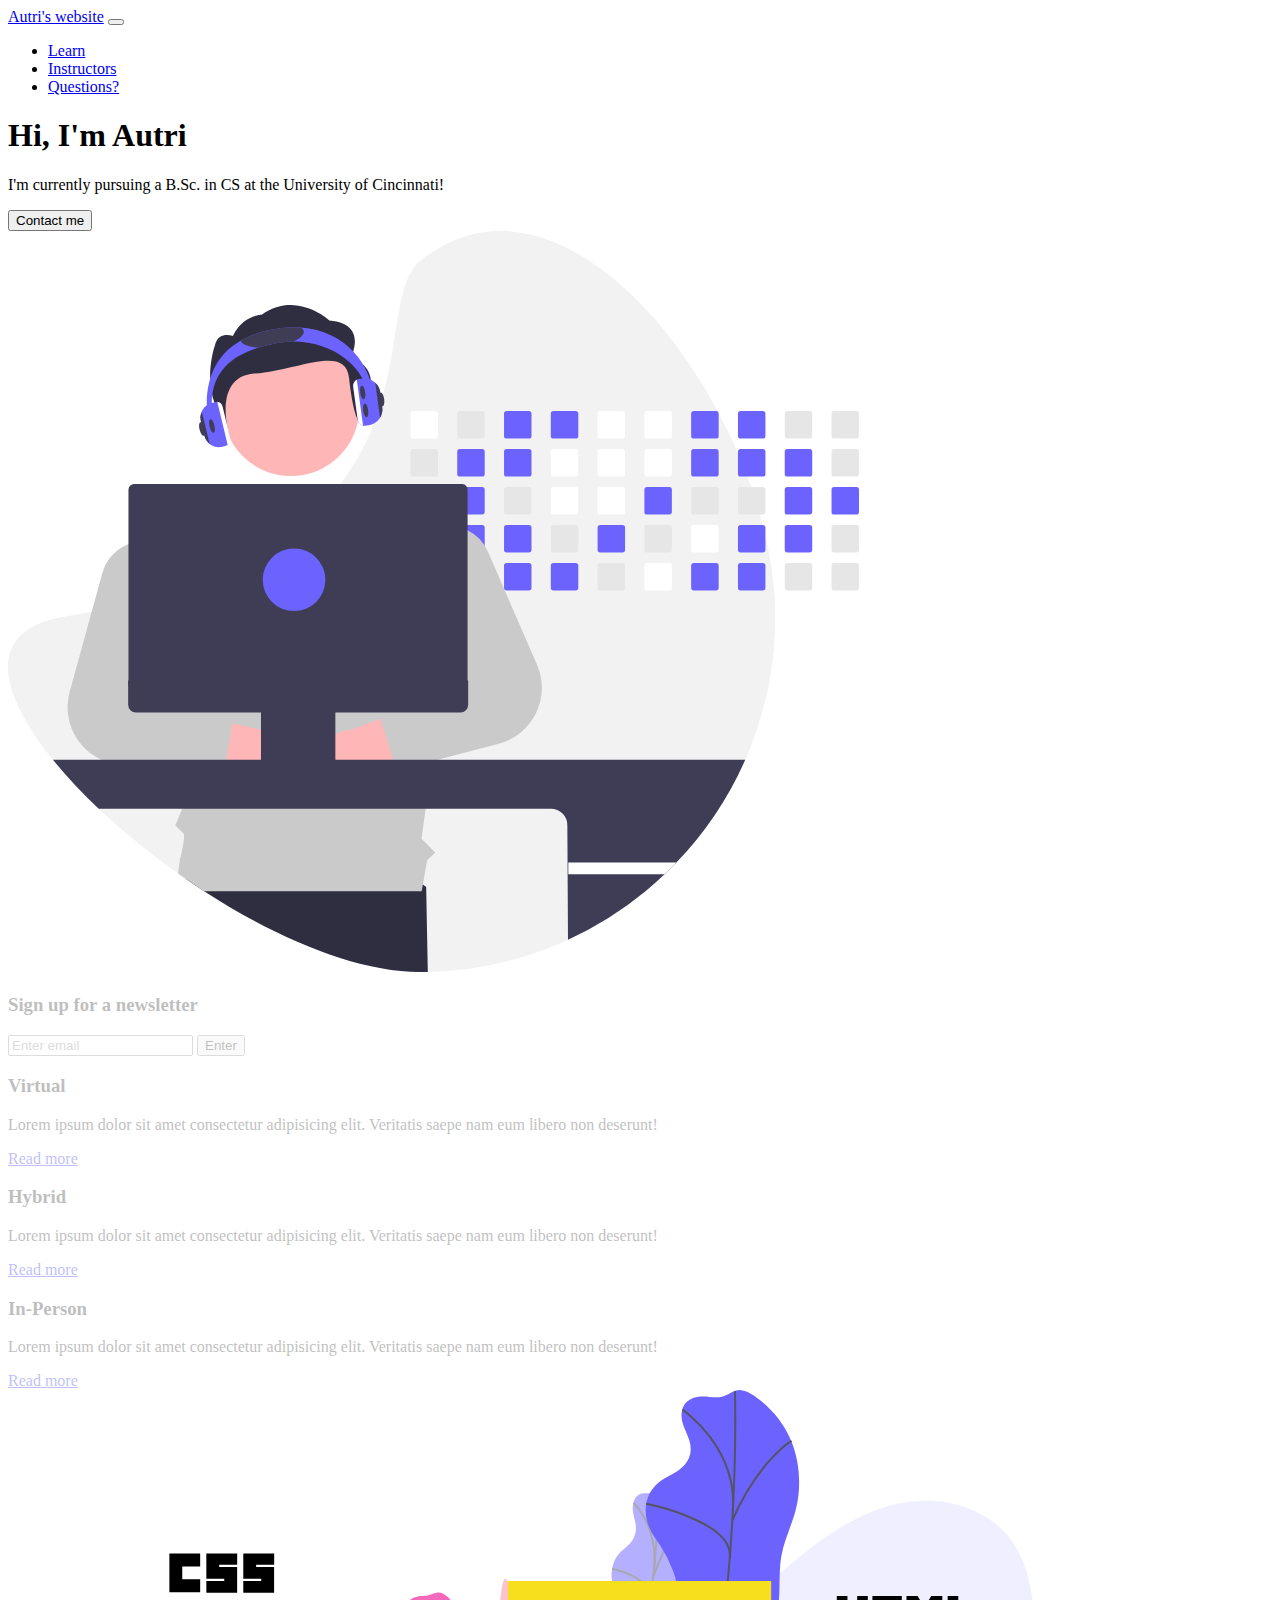
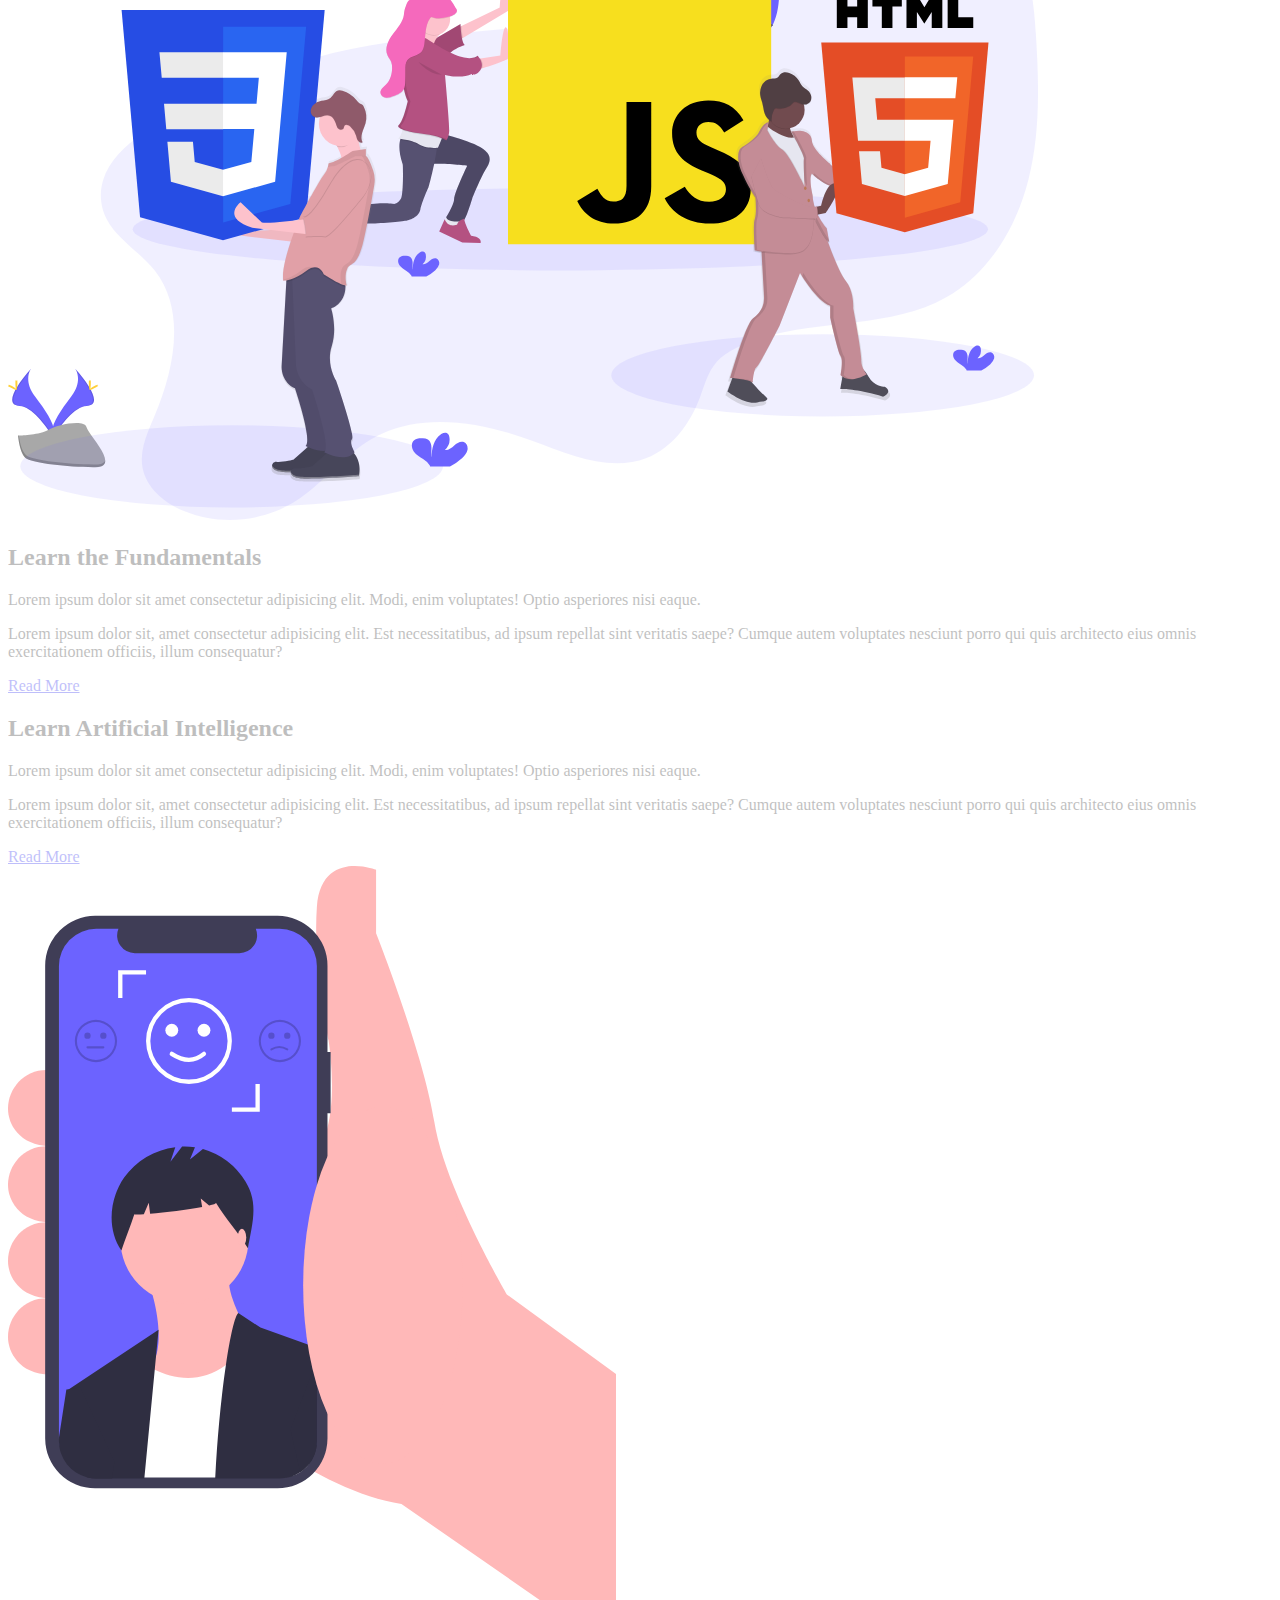
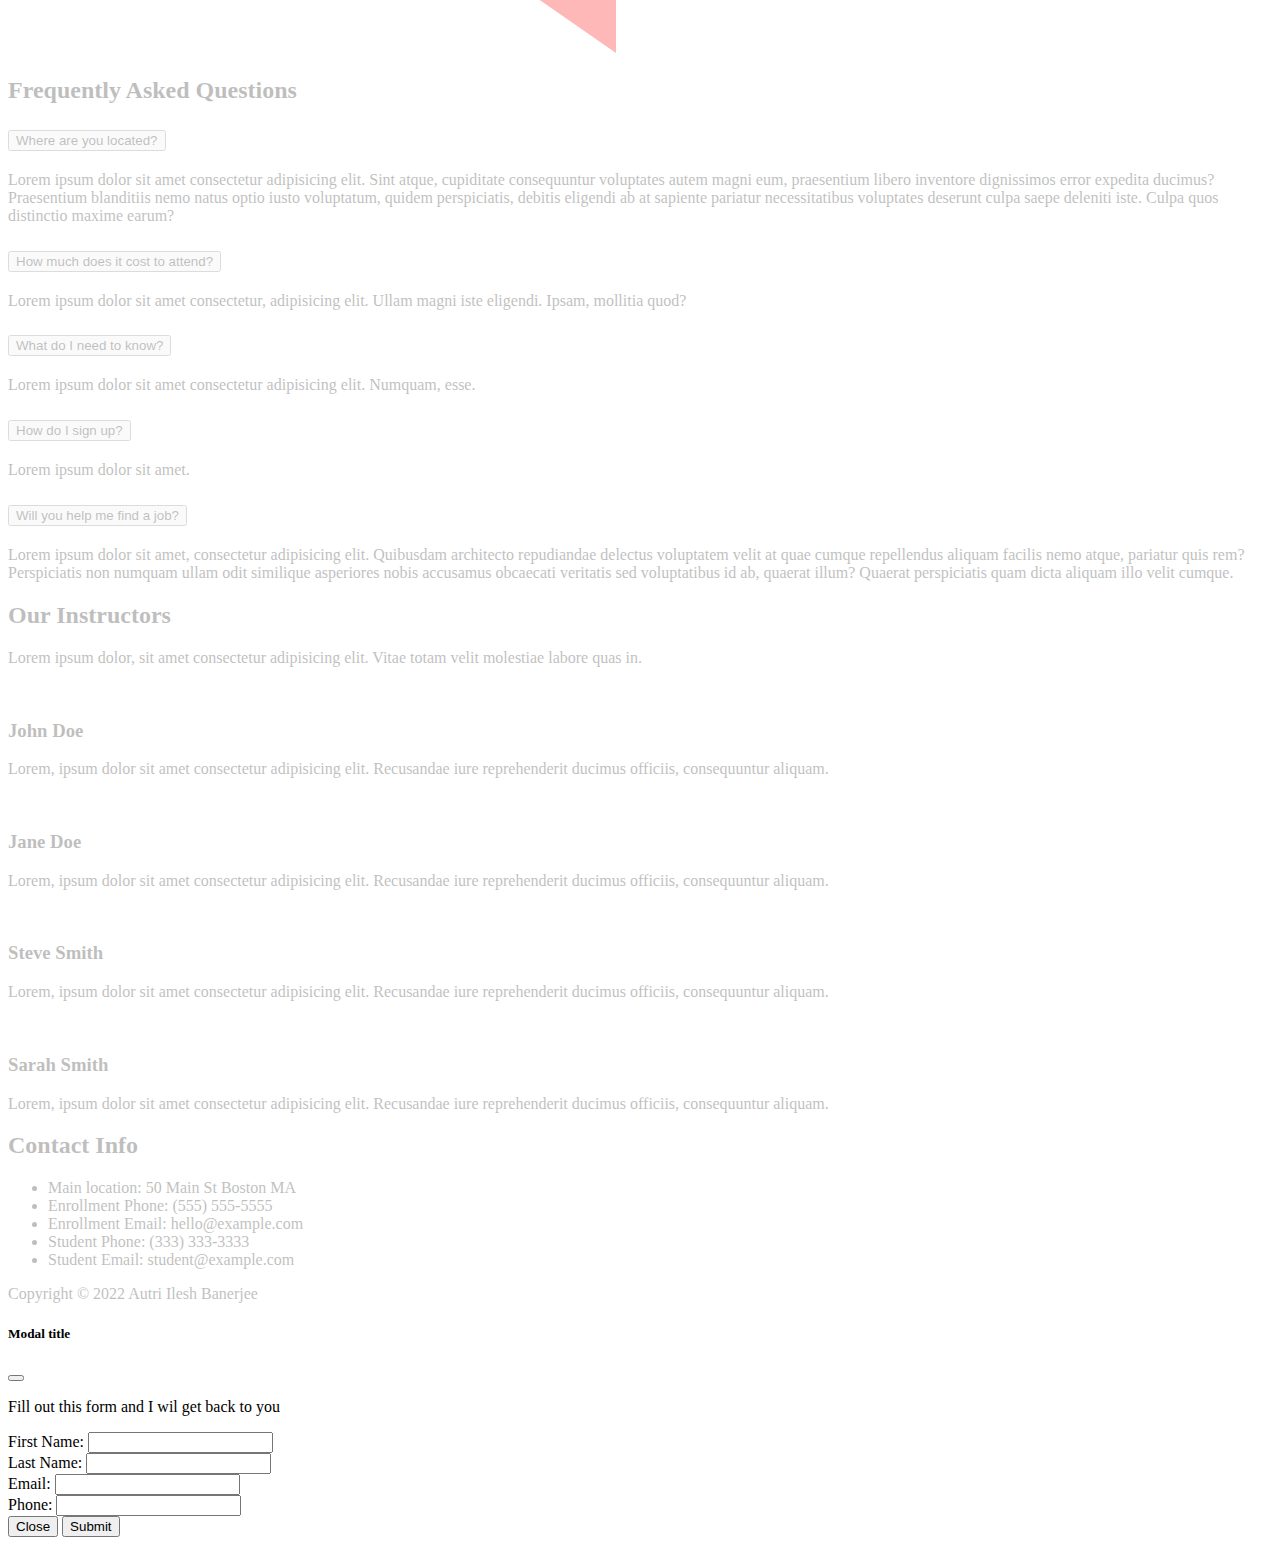
==== index.html @ 599a3a80 "created js with scroll" ====
<!-- 
<!doctype HTML>
<html>
	<head>
		<title>codedamn HTML Playground</title>
		<meta charset="UTF-8">
		<meta name="viewport" content="width=device-width, initial-scale=1.0">
		<link rel="stylesheet" href="/style.css" />
	</head>
	<body>
		<h1>Welcome to codedamn</h1>
		<p>Hey there! This is a HTML/CSS/JS playground!</p>
		<ul>
			<li>You can edit these files....!</li>
			<li>You can play with CSS/JS files</li>
			<li>You can create files and folders here</li>
			<li>Feel free to use it as your local development environment</li>
			<li>hello world</li>
		</ul>

		<div id="time">Time right now: <span></span></div>
		<script src="https://bit.ly/codedamn-web-console"></script>
		<script src="/script.js"></script>
	</body>
</html> 
-->

	
		



<!DOCTYPE html>
<html lang="en">
<head>
    <meta charset="UTF-8">
    <meta http-equiv="X-UA-Compatible" content="IE=edge">
    <meta name="viewport" content="width=device-width, initial-scale=1.0">
    <link href="https://cdn.jsdelivr.net/npm/bootstrap@5.0.2/dist/css/bootstrap.min.css" rel="stylesheet" integrity="sha384-EVSTQN3/azprG1Anm3QDgpJLIm9Nao0Yz1ztcQTwFspd3yD65VohhpuuCOmLASjC" crossorigin="anonymous">
    <link rel="stylesheet" href="https://cdn.jsdelivr.net/npm/bootstrap-icons@1.8.3/font/bootstrap-icons.css" integrity="sha384-eoTu3+HydHRBIjnCVwsFyCpUDZHZSFKEJD0mc3ZqSBSb6YhZzRHeiomAUWCstIWo" crossorigin="anonymous">
    <link rel="stylesheet" href="styles.css">
    <title>Autri's Website</title>
	<!-- JQUERY -->
	<script src="https://ajax.googleapis.com/ajax/libs/jquery/1.7.1/jquery.min.js"></script>
</head>
<body>

<!-- Navbar -->
    <nav class="navbar navbar-expand-lg bg-dark navbar-dark py-3 fixed-top">
        <div class="container faded">
            <a href="#" class="navbar-brand">Autri's website</a>

            <button 
                class="navbar-toggler" 
                type="button" 
                data-bs-toggle="collapse" 
                data-bs-target = "#navmenu">
                <span class="navbar-toggler-icon"></span>
            </button>

            <div class="collapse navbar-collapse" id ="navmenu">
                <ul class="navbar-nav ms-auto">
                    <li class="nav-item">
                        <a href="#learn" class="nav-link">Learn</a>
                    </li>
                    <li class="nav-item">
                        <a href="#instructors" class="nav-link">Instructors</a>
                    </li>
                    <li class="nav-item">
                        <a href="#questions" class="nav-link">Questions?</a>
                    </li>
                </ul>
            </div>
        </div>
    </nav>

<!-- Introduction -->
    <section class="bg-dark text-light p-5 p-lg-0 pt-lg-5 text-center text-sm-start">
        <div class="container">
            <div class="d-sm-flex align-items-center justify-content-between">
                <div class="faded">
                    
                    <h1>Hi, I'm <span class="text-warning">Autri</span></h1>
                    <p class = "lead my-4">
                        I'm currently pursuing a B.Sc. in CS at the University of Cincinnati!
                    </p>
                    <button class="btn btn-primary btn-lg" data-bs-toggle="modal" data-bs-target="#enroll">Contact me</button>
                </div>
                <img class="img-fluid w-50 d-none d-sm-block" src="images/developer.svg" alt="">
            </div>
        </div>
    </section>

<!-- Newsletter -->
    <section class="bg-primary text-light p-5">
        <div class="container faded">
            <div class="d-md-flex justify-content-between align-items-center">
                <h3 class="mb-3 mb-md-0">Sign up for a newsletter</h3>

                <div class="input-group news-input">
                    <input 
                        type="text" 
                        class="form-control" 
                        placeholder="Enter email">
                    <button 
                        class="btn btn-dark btn-lg" 
                        type="button">
                        Enter
                    </button>
                </div>

            </div>
        </div>
    </section>

<!-- Cards -->
    <section class="p-5">
        <div class="container faded">
            <div class="row text-center g-4">
                <div class="col-md">
                    <div class="card bg-dark text-light">
                        <div class="card-body text-center">
                            <div class="h1" mb-3>
                                <i class="bi bi-laptop"></i>
                            </div>
                            <h3 class="card-title mb-3">
                                Virtual
                            </h3>
                            <p class="card-text">
                                Lorem ipsum dolor sit amet consectetur adipisicing elit. Veritatis saepe nam eum libero non deserunt!
                            </p>
                            <a href="#" class="btn btn-primary">Read more</a>
                        </div>
                    </div>
                </div>
                <div class="col-md">
                    <div class="card bg-secondary text-light">
                        <div class="card-body text-center">
                            <div class="h1" mb-3>
                                <i class="bi bi-person-square"></i>
                            </div>
                            <h3 class="card-title mb-3">
                                Hybrid
                            </h3>
                            <p class="card-text">
                                Lorem ipsum dolor sit amet consectetur adipisicing elit. Veritatis saepe nam eum libero non deserunt!
                            </p>
                            <a href="#" class="btn btn-dark">Read more</a>
                        </div>
                    </div>
                </div>
                <div class="col-md">
                    <div class="card bg-dark text-light">
                        <div class="card-body text-center">
                            <div class="h1" mb-3>
                                <i class="bi bi-people"></i>
                            </div>
                            <h3 class="card-title mb-3">
                                In-Person
                            </h3>
                            <p class="card-text">
                                Lorem ipsum dolor sit amet consectetur adipisicing elit. Veritatis saepe nam eum libero non deserunt!
                            </p>
                            <a href="#" class="btn btn-primary">Read more</a>
                        </div>
                    </div>
                </div>
            </div>
        </div>
    </section>

<!-- Learn fundamentals -->
    <section class="p-5" id="learn">
        <div class="container">
            <div class="row align-items-center justify-contents-between">
                <div class="col-md">
                    <img src="images/fundamentals.svg" class ="img-fluid" alt="">
                </div>
                <div class="col-md p-5 faded">
                    <h2>Learn the Fundamentals</h2>
                    <p class="lead">
                        Lorem ipsum dolor sit amet consectetur adipisicing elit. Modi, enim voluptates! Optio asperiores nisi eaque.
                    </p>
                    <p>
                        Lorem ipsum dolor sit, amet consectetur adipisicing elit. Est necessitatibus, ad ipsum repellat sint veritatis saepe? Cumque autem voluptates nesciunt porro qui quis architecto eius omnis exercitationem officiis, illum consequatur?
                    </p>
                    <a href="#" class="btn btn-light mt-3">
                        <i class="bi bi-chevron-right"></i> Read More
                    </a>
                </div>
            </div>
        </div>
    </section>

<!-- Learn AI -->
    <section class="p-5 bg-dark text-light">
        <div class="container">
            <div class="row align-items-center justify-contents-between">
                <div class="col-md p-5 faded">
                    <h2>Learn Artificial Intelligence</h2>
                    <p class="lead">
                        Lorem ipsum dolor sit amet consectetur adipisicing elit. Modi, enim voluptates! Optio asperiores nisi eaque.
                    </p>
                    <p>
                        Lorem ipsum dolor sit, amet consectetur adipisicing elit. Est necessitatibus, ad ipsum repellat sint veritatis saepe? Cumque autem voluptates nesciunt porro qui quis architecto eius omnis exercitationem officiis, illum consequatur?
                    </p>
                    <a href="#" class="btn btn-light mt-3">
                        <i class="bi bi-chevron-right"></i> Read More
                    </a>
                </div>

                <div class="col-md">
                    <img src="images/Artificial_Intelligence.svg" class ="img-fluid" alt="">
                </div>

            </div>
        </div>
    </section>

<!-- Question Accordion -->
    <section id = "questions" class="p-5">
        <div class="container faded">
            <h2 class="text-center mb-4">Frequently Asked Questions</h2>
            <div class="accordion accordion-flush" id="questions">

                <!-- Item 1 -->
                <div class="accordion-item">
                <h2 class="accordion-header">
                    <button class="accordion-button collapsed" type="button" data-bs-toggle="collapse" data-bs-target="#flush-collapseOne" aria-expanded="false" aria-controls="flush-collapseOne">
                    Where are you located?
                    </button>
                </h2>
                <div id="flush-collapseOne" class="accordion-collapse collapse" aria-labelledby="flush-headingOne" data-bs-parent="#questions">
                    <div class="accordion-body">Lorem ipsum dolor sit amet consectetur adipisicing elit. Sint atque, cupiditate consequuntur voluptates autem magni eum, praesentium libero inventore dignissimos error expedita ducimus? Praesentium blanditiis nemo natus optio iusto voluptatum, quidem perspiciatis, debitis eligendi ab at sapiente pariatur necessitatibus voluptates deserunt culpa saepe deleniti iste. Culpa quos distinctio maxime earum?</div>
                </div>
                </div>
                <!-- Item 2 -->
                <div class="accordion-item">
                <h2 class="accordion-header">
                    <button class="accordion-button collapsed" type="button" data-bs-toggle="collapse" data-bs-target="#flush-collapseTwo" aria-expanded="false" aria-controls="flush-collapseTwo">
                    How much does it cost to attend?
                    </button>
                </h2>
                <div id="flush-collapseTwo" class="accordion-collapse collapse" aria-labelledby="flush-headingTwo" data-bs-parent="#questions">
                    <div class="accordion-body">Lorem ipsum dolor sit amet consectetur, adipisicing elit. Ullam magni iste eligendi. Ipsam, mollitia quod?</div>
                </div>
                </div>
                <!-- Item 3 -->
                <div class="accordion-item">
                <h2 class="accordion-header">
                    <button class="accordion-button collapsed" type="button" data-bs-toggle="collapse" data-bs-target="#flush-collapseThree" aria-expanded="false" aria-controls="flush-collapseThree">
                    What do I need to know?
                    </button>
                </h2>
                <div id="flush-collapseThree" class="accordion-collapse collapse" aria-labelledby="flush-headingThree" data-bs-parent="#questions">
                    <div class="accordion-body">Lorem ipsum dolor sit amet consectetur adipisicing elit. Numquam, esse.</div>
                </div>
                </div>
            
            <!-- Item 4 -->
            <div class="accordion-item">
                <h2 class="accordion-header">
                <button class="accordion-button collapsed" type="button" data-bs-toggle="collapse" data-bs-target="#flush-collapseFour" aria-expanded="false" aria-controls="flush-collapseFour">
                    How do I sign up?
                </button>
                </h2>
                <div id="flush-collapseFour" class="accordion-collapse collapse" aria-labelledby="flush-headingFour" data-bs-parent="#questions">
                <div class="accordion-body">Lorem ipsum dolor sit amet.</div>
                </div>
            </div>
            
            <!-- Item 5 -->
            <div class="accordion-item">
                <h2 class="accordion-header">
                <button class="accordion-button collapsed" type="button" data-bs-toggle="collapse" data-bs-target="#flush-collapseFive" aria-expanded="false" aria-controls="flush-collapseFive">
                    Will you help me find a job?
                </button>
                </h2>
                <div id="flush-collapseFive" class="accordion-collapse collapse" aria-labelledby="flush-headingFive" data-bs-parent="#questions">
                <div class="accordion-body">Lorem ipsum dolor sit amet, consectetur adipisicing elit. Quibusdam architecto repudiandae delectus voluptatem velit at quae cumque repellendus aliquam facilis nemo atque, pariatur quis rem? Perspiciatis non numquam ullam odit similique asperiores nobis accusamus obcaecati veritatis sed voluptatibus id ab, quaerat illum? Quaerat perspiciatis quam dicta aliquam illo velit cumque.</div>
                </div>
            </div>
            </div>

        </div>
    </section>

<!-- Instructors -->
    <section id="instructors" class="p-5 bg-primary">
        <div class="container faded">
            <h2 class="text-center text-white">Our Instructors</h2>
            <p class="lead text-center text-white mb-5">
                Lorem ipsum dolor, sit amet consectetur adipisicing elit. Vitae totam velit molestiae labore quas in.
            </p>

            <div class="row g-4">

                <div class="col-md-6 col-lg-3">
                    <div class="card bg-light">
                        <div class="card-body text-center">
                            <img src="https://randomuser.me/api/portraits/men/11.jpg"  class="rounded-circle mb-3" alt="">
                            <h3 class="card-title mb-3">John Doe</h3>
                            <p class="card-text">Lorem, ipsum dolor sit amet consectetur adipisicing elit. Recusandae iure reprehenderit ducimus officiis, consequuntur aliquam.</p>
                            <a href="#"><i class="bi bi-twitter text-dark mx-1"></i></a>
                            <a href="#"><i class="bi bi-facebook text-dark mx-1"></i></a>
                            <a href="#"><i class="bi bi-linkedin text-dark mx-1"></i></a>
                            <a href="#"><i class="bi bi-instagram text-dark mx-1"></i></a>
                        </div>
                    </div>
                </div>

                <div class="col-md-6 col-lg-3">
                    <div class="card bg-light">
                        <div class="card-body text-center">
                            <img src="https://randomuser.me/api/portraits/women/11.jpg"  class="rounded-circle mb-3" alt="">
                            <h3 class="card-title mb-3">Jane Doe</h3>
                            <p class="card-text">Lorem, ipsum dolor sit amet consectetur adipisicing elit. Recusandae iure reprehenderit ducimus officiis, consequuntur aliquam.</p>
                            <a href="#"><i class="bi bi-twitter text-dark mx-1"></i></a>
                            <a href="#"><i class="bi bi-facebook text-dark mx-1"></i></a>
                            <a href="#"><i class="bi bi-linkedin text-dark mx-1"></i></a>
                            <a href="#"><i class="bi bi-instagram text-dark mx-1"></i></a>
                        </div>
                    </div>
                </div>

                <div class="col-md-6 col-lg-3">
                    <div class="card bg-light">
                        <div class="card-body text-center">
                            <img src="https://randomuser.me/api/portraits/men/12.jpg"  class="rounded-circle mb-3" alt="">
                            <h3 class="card-title mb-3">Steve Smith</h3>
                            <p class="card-text">Lorem, ipsum dolor sit amet consectetur adipisicing elit. Recusandae iure reprehenderit ducimus officiis, consequuntur aliquam.</p>
                            <a href="#"><i class="bi bi-twitter text-dark mx-1"></i></a>
                            <a href="#"><i class="bi bi-facebook text-dark mx-1"></i></a>
                            <a href="#"><i class="bi bi-linkedin text-dark mx-1"></i></a>
                            <a href="#"><i class="bi bi-instagram text-dark mx-1"></i></a>
                        </div>
                    </div>
                </div>

                <div class="col-md-6 col-lg-3">
                    <div class="card bg-light">
                        <div class="card-body text-center">
                            <img src="https://randomuser.me/api/portraits/women/12.jpg"  class="rounded-circle mb-3" alt="">
                            <h3 class="card-title mb-3">Sarah Smith</h3>
                            <p class="card-text">Lorem, ipsum dolor sit amet consectetur adipisicing elit. Recusandae iure reprehenderit ducimus officiis, consequuntur aliquam.</p>
                            <a href="#"><i class="bi bi-twitter text-dark mx-1"></i></a>
                            <a href="#"><i class="bi bi-facebook text-dark mx-1"></i></a>
                            <a href="#"><i class="bi bi-linkedin text-dark mx-1"></i></a>
                            <a href="#"><i class="bi bi-instagram text-dark mx-1"></i></a>
                        </div>
                    </div>
                </div>
            </div>
        </div>
    </section>

<!-- Contact & Map -->
    <section class="p-5">
        <div class="container faded">
            <div class="row g-4">

                <div class="col-md">
                    <h2 class="text-center mb-4">Contact Info</h2>
                    <ul class="list-group list-group-flush lead">
                        <li class="list-group-item">
                            <span class="fw-bold">Main location:</span>
                            50 Main St Boston MA
                        </li>

                        <li class="list-group-item">
                            <span class="fw-bold">Enrollment Phone:</span>
                            (555) 555-5555
                        </li>

                        <li class="list-group-item">
                            <span class="fw-bold">Enrollment Email:</span>
                            hello@example.com
                        </li>

                        <li class="list-group-item">
                            <span class="fw-bold">Student Phone:</span>
                            (333) 333-3333
                        </li>

                        <li class="list-group-item">
                            <span class="fw-bold">Student Email:</span>
                            student@example.com
                        </li>
                    </ul>
                </div>

                <div class="col-md">
                    
                </div>

            </div>
        </div>
    </section>

    <!-- Footer -->
    <footer class="p-5 bg-dark text-white text-center position-relative">
        <div class="container faded">
            <p class="lead">Copyright &copy; 2022 Autri Ilesh Banerjee</p>
            <a href="#" class="position-absolute bottom-0 end-0 p-5">
                <i class="bi bi-arrow-up-circle h1"></i>
            </a>
        </div>
    </footer>

    <!-- Modal -->
    <div class="modal fade" id="enroll" tabindex="-1" aria-labelledby="enrollLabel" aria-hidden="true">
        <div class="modal-dialog">
        <div class="modal-content">
            <div class="modal-header">
            <h5 class="modal-title" id="enrollLabel">Modal title</h5>
            <button type="button" class="btn-close" data-bs-dismiss="modal" aria-label="Close"></button>
            </div>
            <div class="modal-body">
                <p class="lead">Fill out this form and I wil get back to you</p>
                <form>

                    <div class="mb-3">
                        <label for="first-name" class="col-form-label">
                            First Name:
                        </label>
                        <input type="text" class="form-control" id="first-name">
                    </div>

                    <div class="mb-3">
                        <label for="last-name" class="col-form-label">
                            Last Name:
                        </label>
                        <input type="text" class="form-control" id="last-name">
                    </div>

                    <div class="mb-3">
                        <label for="email" class="col-form-label">
                            Email:
                        </label>
                        <input type="email" class="form-control" id="email">
                    </div>

                    <div class="mb-3">
                        <label for="phone" class="col-form-label">
                            Phone:
                        </label>
                        <input type="tel" class="form-control" id="phone">
                    </div>

                </form>
            </div>
            <div class="modal-footer">
            <button type="button" class="btn btn-secondary" data-bs-dismiss="modal">Close</button>
            <button type="button" class="btn btn-primary">Submit</button>
            </div>
        </div>
        </div>
    </div>

    <script src="https://cdn.jsdelivr.net/npm/bootstrap@5.0.2/dist/js/bootstrap.bundle.min.js" integrity="sha384-MrcW6ZMFYlzcLA8Nl+NtUVF0sA7MsXsP1UyJoMp4YLEuNSfAP+JcXn/tWtIaxVXM" crossorigin="anonymous"></script>
	<script src="/script.js"></script>
</body>
</html>
---- style.css ----
body::before{
  display: block;
  content: '';
  height: 60px;
}

@media(min-width: 768px){
  .news-input{
      width: 50%;
  }
}

.faded {
  opacity: 1;
}


/* body {
	padding: 10px;
	margin: 0;
	font-family: -apple-system, BlinkMacSystemFont, Segoe UI, Roboto, Oxygen, Ubuntu, Cantarell,
		Fira Sans, Droid Sans, Helvetica Neue, sans-serif;
	line-height: 1.6;
	font-size: 18px;
} */



/* body,
html,
h1 {
  margin: 0;
  padding: 0;
}
h1 {
  color: white;
  font-size: 4rem;
  text-align: center;
}
section {
  height: 100vh;
}

.tag {
  opacity: 0;
  transform: translate(0, 10vh);
  transition: all 1s;
}

.tag.visible {
  opacity: 1;
  transform: translate(0, 0);
}

.yellow {
  background-color: lightyellow;
}
.red {
  background-color: lightcoral;
}
.blue {
  background-color: lightblue;
}
.green {
  background-color: lightgreen;
} */
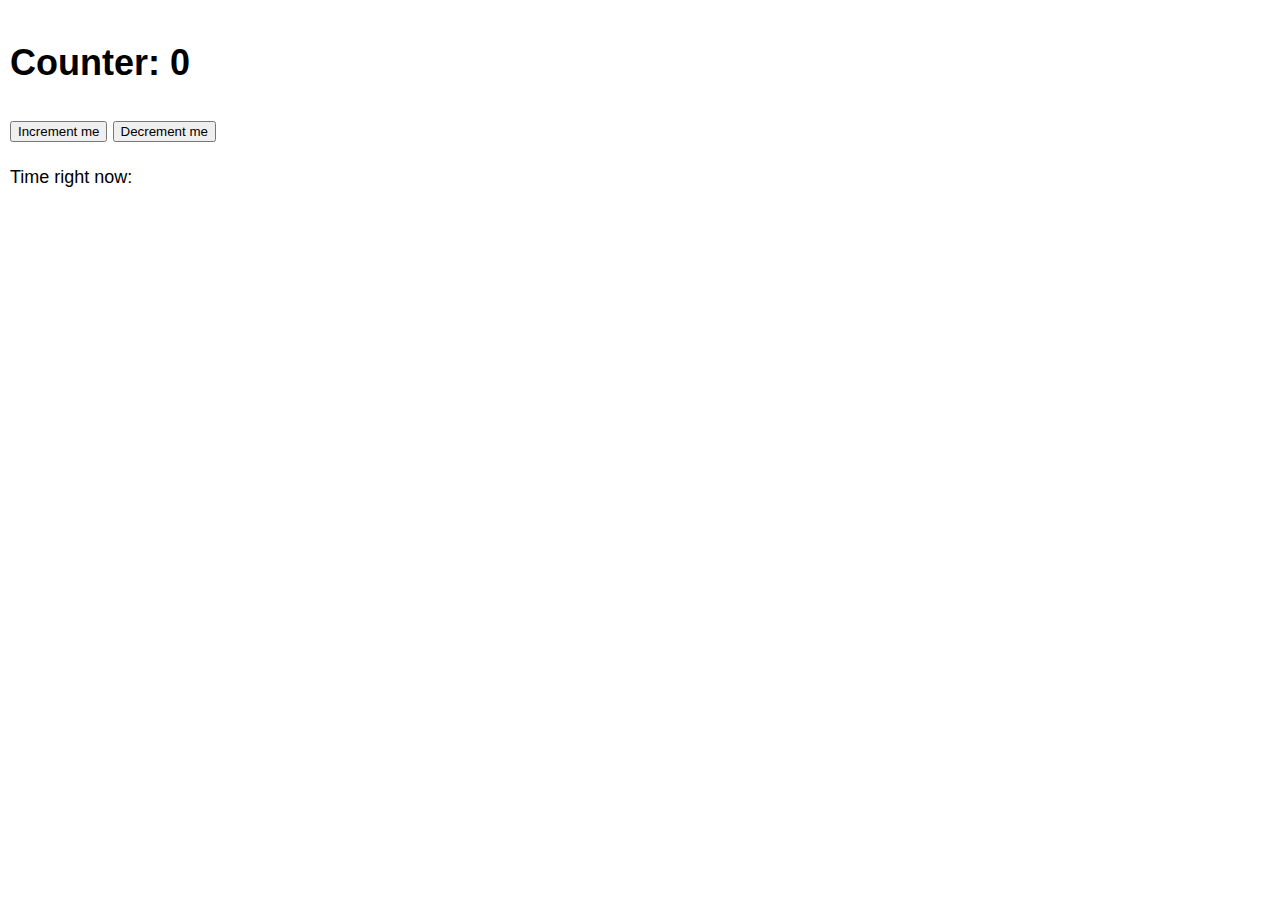
==== commit cf029e4b: "arroy funcs" ====
--- a/index.html
+++ b/index.html
@@ -1,4 +1,4 @@
-<!-- 
+
 <!doctype HTML>
 <html>
 	<head>
@@ -8,14 +8,13 @@
 		<link rel="stylesheet" href="/style.css" />
 	</head>
 	<body>
-		<h1>Welcome to codedamn</h1>
-		<p>Hey there! This is a HTML/CSS/JS playground!</p>
-		<ul>
-			<li>You can edit these files....!</li>
-			<li>You can play with CSS/JS files</li>
-			<li>You can create files and folders here</li>
-			<li>Feel free to use it as your local development environment</li>
-			<li>hello world</li>
+		<h1>Counter: <span id="counter">0</span></h1>
+
+		<button id = "increment">Increment me</button>
+		<button id = "decrement">Decrement me</button>
+
+		<ul id="list-items">
+			
 		</ul>
 
 		<div id="time">Time right now: <span></span></div>
@@ -23,443 +22,20 @@
 		<script src="/script.js"></script>
 	</body>
 </html> 
--->
+
 
 	
 		
 
 
 
-<!DOCTYPE html>
-<html lang="en">
-<head>
-    <meta charset="UTF-8">
-    <meta http-equiv="X-UA-Compatible" content="IE=edge">
-    <meta name="viewport" content="width=device-width, initial-scale=1.0">
-    <link href="https://cdn.jsdelivr.net/npm/bootstrap@5.0.2/dist/css/bootstrap.min.css" rel="stylesheet" integrity="sha384-EVSTQN3/azprG1Anm3QDgpJLIm9Nao0Yz1ztcQTwFspd3yD65VohhpuuCOmLASjC" crossorigin="anonymous">
-    <link rel="stylesheet" href="https://cdn.jsdelivr.net/npm/bootstrap-icons@1.8.3/font/bootstrap-icons.css" integrity="sha384-eoTu3+HydHRBIjnCVwsFyCpUDZHZSFKEJD0mc3ZqSBSb6YhZzRHeiomAUWCstIWo" crossorigin="anonymous">
-    <link rel="stylesheet" href="styles.css">
-    <title>Autri's Website</title>
-	<!-- JQUERY -->
-	<script src="https://ajax.googleapis.com/ajax/libs/jquery/1.7.1/jquery.min.js"></script>
-</head>
-<body>
+<!-- JQUERY 
+<script src="https://ajax.googleapis.com/ajax/libs/jquery/1.7.1/jquery.min.js"></script>
 
-<!-- Navbar -->
-    <nav class="navbar navbar-expand-lg bg-dark navbar-dark py-3 fixed-top">
-        <div class="container faded">
-            <a href="#" class="navbar-brand">Autri's website</a>
+	JS
+<script src="/script.js"></script>
 
-            <button 
-                class="navbar-toggler" 
-                type="button" 
-                data-bs-toggle="collapse" 
-                data-bs-target = "#navmenu">
-                <span class="navbar-toggler-icon"></span>
-            </button>
-
-            <div class="collapse navbar-collapse" id ="navmenu">
-                <ul class="navbar-nav ms-auto">
-                    <li class="nav-item">
-                        <a href="#learn" class="nav-link">Learn</a>
-                    </li>
-                    <li class="nav-item">
-                        <a href="#instructors" class="nav-link">Instructors</a>
-                    </li>
-                    <li class="nav-item">
-                        <a href="#questions" class="nav-link">Questions?</a>
-                    </li>
-                </ul>
-            </div>
-        </div>
-    </nav>
-
-<!-- Introduction -->
-    <section class="bg-dark text-light p-5 p-lg-0 pt-lg-5 text-center text-sm-start">
-        <div class="container">
-            <div class="d-sm-flex align-items-center justify-content-between">
-                <div class="faded">
-                    
-                    <h1>Hi, I'm <span class="text-warning">Autri</span></h1>
-                    <p class = "lead my-4">
-                        I'm currently pursuing a B.Sc. in CS at the University of Cincinnati!
-                    </p>
-                    <button class="btn btn-primary btn-lg" data-bs-toggle="modal" data-bs-target="#enroll">Contact me</button>
-                </div>
-                <img class="img-fluid w-50 d-none d-sm-block" src="images/developer.svg" alt="">
-            </div>
-        </div>
-    </section>
-
-<!-- Newsletter -->
-    <section class="bg-primary text-light p-5">
-        <div class="container faded">
-            <div class="d-md-flex justify-content-between align-items-center">
-                <h3 class="mb-3 mb-md-0">Sign up for a newsletter</h3>
-
-                <div class="input-group news-input">
-                    <input 
-                        type="text" 
-                        class="form-control" 
-                        placeholder="Enter email">
-                    <button 
-                        class="btn btn-dark btn-lg" 
-                        type="button">
-                        Enter
-                    </button>
-                </div>
-
-            </div>
-        </div>
-    </section>
-
-<!-- Cards -->
-    <section class="p-5">
-        <div class="container faded">
-            <div class="row text-center g-4">
-                <div class="col-md">
-                    <div class="card bg-dark text-light">
-                        <div class="card-body text-center">
-                            <div class="h1" mb-3>
-                                <i class="bi bi-laptop"></i>
-                            </div>
-                            <h3 class="card-title mb-3">
-                                Virtual
-                            </h3>
-                            <p class="card-text">
-                                Lorem ipsum dolor sit amet consectetur adipisicing elit. Veritatis saepe nam eum libero non deserunt!
-                            </p>
-                            <a href="#" class="btn btn-primary">Read more</a>
-                        </div>
-                    </div>
-                </div>
-                <div class="col-md">
-                    <div class="card bg-secondary text-light">
-                        <div class="card-body text-center">
-                            <div class="h1" mb-3>
-                                <i class="bi bi-person-square"></i>
-                            </div>
-                            <h3 class="card-title mb-3">
-                                Hybrid
-                            </h3>
-                            <p class="card-text">
-                                Lorem ipsum dolor sit amet consectetur adipisicing elit. Veritatis saepe nam eum libero non deserunt!
-                            </p>
-                            <a href="#" class="btn btn-dark">Read more</a>
-                        </div>
-                    </div>
-                </div>
-                <div class="col-md">
-                    <div class="card bg-dark text-light">
-                        <div class="card-body text-center">
-                            <div class="h1" mb-3>
-                                <i class="bi bi-people"></i>
-                            </div>
-                            <h3 class="card-title mb-3">
-                                In-Person
-                            </h3>
-                            <p class="card-text">
-                                Lorem ipsum dolor sit amet consectetur adipisicing elit. Veritatis saepe nam eum libero non deserunt!
-                            </p>
-                            <a href="#" class="btn btn-primary">Read more</a>
-                        </div>
-                    </div>
-                </div>
-            </div>
-        </div>
-    </section>
-
-<!-- Learn fundamentals -->
-    <section class="p-5" id="learn">
-        <div class="container">
-            <div class="row align-items-center justify-contents-between">
-                <div class="col-md">
-                    <img src="images/fundamentals.svg" class ="img-fluid" alt="">
-                </div>
-                <div class="col-md p-5 faded">
-                    <h2>Learn the Fundamentals</h2>
-                    <p class="lead">
-                        Lorem ipsum dolor sit amet consectetur adipisicing elit. Modi, enim voluptates! Optio asperiores nisi eaque.
-                    </p>
-                    <p>
-                        Lorem ipsum dolor sit, amet consectetur adipisicing elit. Est necessitatibus, ad ipsum repellat sint veritatis saepe? Cumque autem voluptates nesciunt porro qui quis architecto eius omnis exercitationem officiis, illum consequatur?
-                    </p>
-                    <a href="#" class="btn btn-light mt-3">
-                        <i class="bi bi-chevron-right"></i> Read More
-                    </a>
-                </div>
-            </div>
-        </div>
-    </section>
-
-<!-- Learn AI -->
-    <section class="p-5 bg-dark text-light">
-        <div class="container">
-            <div class="row align-items-center justify-contents-between">
-                <div class="col-md p-5 faded">
-                    <h2>Learn Artificial Intelligence</h2>
-                    <p class="lead">
-                        Lorem ipsum dolor sit amet consectetur adipisicing elit. Modi, enim voluptates! Optio asperiores nisi eaque.
-                    </p>
-                    <p>
-                        Lorem ipsum dolor sit, amet consectetur adipisicing elit. Est necessitatibus, ad ipsum repellat sint veritatis saepe? Cumque autem voluptates nesciunt porro qui quis architecto eius omnis exercitationem officiis, illum consequatur?
-                    </p>
-                    <a href="#" class="btn btn-light mt-3">
-                        <i class="bi bi-chevron-right"></i> Read More
-                    </a>
-                </div>
-
-                <div class="col-md">
-                    <img src="images/Artificial_Intelligence.svg" class ="img-fluid" alt="">
-                </div>
-
-            </div>
-        </div>
-    </section>
-
-<!-- Question Accordion -->
-    <section id = "questions" class="p-5">
-        <div class="container faded">
-            <h2 class="text-center mb-4">Frequently Asked Questions</h2>
-            <div class="accordion accordion-flush" id="questions">
-
-                <!-- Item 1 -->
-                <div class="accordion-item">
-                <h2 class="accordion-header">
-                    <button class="accordion-button collapsed" type="button" data-bs-toggle="collapse" data-bs-target="#flush-collapseOne" aria-expanded="false" aria-controls="flush-collapseOne">
-                    Where are you located?
-                    </button>
-                </h2>
-                <div id="flush-collapseOne" class="accordion-collapse collapse" aria-labelledby="flush-headingOne" data-bs-parent="#questions">
-                    <div class="accordion-body">Lorem ipsum dolor sit amet consectetur adipisicing elit. Sint atque, cupiditate consequuntur voluptates autem magni eum, praesentium libero inventore dignissimos error expedita ducimus? Praesentium blanditiis nemo natus optio iusto voluptatum, quidem perspiciatis, debitis eligendi ab at sapiente pariatur necessitatibus voluptates deserunt culpa saepe deleniti iste. Culpa quos distinctio maxime earum?</div>
-                </div>
-                </div>
-                <!-- Item 2 -->
-                <div class="accordion-item">
-                <h2 class="accordion-header">
-                    <button class="accordion-button collapsed" type="button" data-bs-toggle="collapse" data-bs-target="#flush-collapseTwo" aria-expanded="false" aria-controls="flush-collapseTwo">
-                    How much does it cost to attend?
-                    </button>
-                </h2>
-                <div id="flush-collapseTwo" class="accordion-collapse collapse" aria-labelledby="flush-headingTwo" data-bs-parent="#questions">
-                    <div class="accordion-body">Lorem ipsum dolor sit amet consectetur, adipisicing elit. Ullam magni iste eligendi. Ipsam, mollitia quod?</div>
-                </div>
-                </div>
-                <!-- Item 3 -->
-                <div class="accordion-item">
-                <h2 class="accordion-header">
-                    <button class="accordion-button collapsed" type="button" data-bs-toggle="collapse" data-bs-target="#flush-collapseThree" aria-expanded="false" aria-controls="flush-collapseThree">
-                    What do I need to know?
-                    </button>
-                </h2>
-                <div id="flush-collapseThree" class="accordion-collapse collapse" aria-labelledby="flush-headingThree" data-bs-parent="#questions">
-                    <div class="accordion-body">Lorem ipsum dolor sit amet consectetur adipisicing elit. Numquam, esse.</div>
-                </div>
-                </div>
-            
-            <!-- Item 4 -->
-            <div class="accordion-item">
-                <h2 class="accordion-header">
-                <button class="accordion-button collapsed" type="button" data-bs-toggle="collapse" data-bs-target="#flush-collapseFour" aria-expanded="false" aria-controls="flush-collapseFour">
-                    How do I sign up?
-                </button>
-                </h2>
-                <div id="flush-collapseFour" class="accordion-collapse collapse" aria-labelledby="flush-headingFour" data-bs-parent="#questions">
-                <div class="accordion-body">Lorem ipsum dolor sit amet.</div>
-                </div>
-            </div>
-            
-            <!-- Item 5 -->
-            <div class="accordion-item">
-                <h2 class="accordion-header">
-                <button class="accordion-button collapsed" type="button" data-bs-toggle="collapse" data-bs-target="#flush-collapseFive" aria-expanded="false" aria-controls="flush-collapseFive">
-                    Will you help me find a job?
-                </button>
-                </h2>
-                <div id="flush-collapseFive" class="accordion-collapse collapse" aria-labelledby="flush-headingFive" data-bs-parent="#questions">
-                <div class="accordion-body">Lorem ipsum dolor sit amet, consectetur adipisicing elit. Quibusdam architecto repudiandae delectus voluptatem velit at quae cumque repellendus aliquam facilis nemo atque, pariatur quis rem? Perspiciatis non numquam ullam odit similique asperiores nobis accusamus obcaecati veritatis sed voluptatibus id ab, quaerat illum? Quaerat perspiciatis quam dicta aliquam illo velit cumque.</div>
-                </div>
-            </div>
-            </div>
-
-        </div>
-    </section>
-
-<!-- Instructors -->
-    <section id="instructors" class="p-5 bg-primary">
-        <div class="container faded">
-            <h2 class="text-center text-white">Our Instructors</h2>
-            <p class="lead text-center text-white mb-5">
-                Lorem ipsum dolor, sit amet consectetur adipisicing elit. Vitae totam velit molestiae labore quas in.
-            </p>
-
-            <div class="row g-4">
-
-                <div class="col-md-6 col-lg-3">
-                    <div class="card bg-light">
-                        <div class="card-body text-center">
-                            <img src="https://randomuser.me/api/portraits/men/11.jpg"  class="rounded-circle mb-3" alt="">
-                            <h3 class="card-title mb-3">John Doe</h3>
-                            <p class="card-text">Lorem, ipsum dolor sit amet consectetur adipisicing elit. Recusandae iure reprehenderit ducimus officiis, consequuntur aliquam.</p>
-                            <a href="#"><i class="bi bi-twitter text-dark mx-1"></i></a>
-                            <a href="#"><i class="bi bi-facebook text-dark mx-1"></i></a>
-                            <a href="#"><i class="bi bi-linkedin text-dark mx-1"></i></a>
-                            <a href="#"><i class="bi bi-instagram text-dark mx-1"></i></a>
-                        </div>
-                    </div>
-                </div>
-
-                <div class="col-md-6 col-lg-3">
-                    <div class="card bg-light">
-                        <div class="card-body text-center">
-                            <img src="https://randomuser.me/api/portraits/women/11.jpg"  class="rounded-circle mb-3" alt="">
-                            <h3 class="card-title mb-3">Jane Doe</h3>
-                            <p class="card-text">Lorem, ipsum dolor sit amet consectetur adipisicing elit. Recusandae iure reprehenderit ducimus officiis, consequuntur aliquam.</p>
-                            <a href="#"><i class="bi bi-twitter text-dark mx-1"></i></a>
-                            <a href="#"><i class="bi bi-facebook text-dark mx-1"></i></a>
-                            <a href="#"><i class="bi bi-linkedin text-dark mx-1"></i></a>
-                            <a href="#"><i class="bi bi-instagram text-dark mx-1"></i></a>
-                        </div>
-                    </div>
-                </div>
-
-                <div class="col-md-6 col-lg-3">
-                    <div class="card bg-light">
-                        <div class="card-body text-center">
-                            <img src="https://randomuser.me/api/portraits/men/12.jpg"  class="rounded-circle mb-3" alt="">
-                            <h3 class="card-title mb-3">Steve Smith</h3>
-                            <p class="card-text">Lorem, ipsum dolor sit amet consectetur adipisicing elit. Recusandae iure reprehenderit ducimus officiis, consequuntur aliquam.</p>
-                            <a href="#"><i class="bi bi-twitter text-dark mx-1"></i></a>
-                            <a href="#"><i class="bi bi-facebook text-dark mx-1"></i></a>
-                            <a href="#"><i class="bi bi-linkedin text-dark mx-1"></i></a>
-                            <a href="#"><i class="bi bi-instagram text-dark mx-1"></i></a>
-                        </div>
-                    </div>
-                </div>
-
-                <div class="col-md-6 col-lg-3">
-                    <div class="card bg-light">
-                        <div class="card-body text-center">
-                            <img src="https://randomuser.me/api/portraits/women/12.jpg"  class="rounded-circle mb-3" alt="">
-                            <h3 class="card-title mb-3">Sarah Smith</h3>
-                            <p class="card-text">Lorem, ipsum dolor sit amet consectetur adipisicing elit. Recusandae iure reprehenderit ducimus officiis, consequuntur aliquam.</p>
-                            <a href="#"><i class="bi bi-twitter text-dark mx-1"></i></a>
-                            <a href="#"><i class="bi bi-facebook text-dark mx-1"></i></a>
-                            <a href="#"><i class="bi bi-linkedin text-dark mx-1"></i></a>
-                            <a href="#"><i class="bi bi-instagram text-dark mx-1"></i></a>
-                        </div>
-                    </div>
-                </div>
-            </div>
-        </div>
-    </section>
-
-<!-- Contact & Map -->
-    <section class="p-5">
-        <div class="container faded">
-            <div class="row g-4">
-
-                <div class="col-md">
-                    <h2 class="text-center mb-4">Contact Info</h2>
-                    <ul class="list-group list-group-flush lead">
-                        <li class="list-group-item">
-                            <span class="fw-bold">Main location:</span>
-                            50 Main St Boston MA
-                        </li>
-
-                        <li class="list-group-item">
-                            <span class="fw-bold">Enrollment Phone:</span>
-                            (555) 555-5555
-                        </li>
-
-                        <li class="list-group-item">
-                            <span class="fw-bold">Enrollment Email:</span>
-                            hello@example.com
-                        </li>
-
-                        <li class="list-group-item">
-                            <span class="fw-bold">Student Phone:</span>
-                            (333) 333-3333
-                        </li>
-
-                        <li class="list-group-item">
-                            <span class="fw-bold">Student Email:</span>
-                            student@example.com
-                        </li>
-                    </ul>
-                </div>
-
-                <div class="col-md">
-                    
-                </div>
-
-            </div>
-        </div>
-    </section>
-
-    <!-- Footer -->
-    <footer class="p-5 bg-dark text-white text-center position-relative">
-        <div class="container faded">
-            <p class="lead">Copyright &copy; 2022 Autri Ilesh Banerjee</p>
-            <a href="#" class="position-absolute bottom-0 end-0 p-5">
-                <i class="bi bi-arrow-up-circle h1"></i>
-            </a>
-        </div>
-    </footer>
-
-    <!-- Modal -->
-    <div class="modal fade" id="enroll" tabindex="-1" aria-labelledby="enrollLabel" aria-hidden="true">
-        <div class="modal-dialog">
-        <div class="modal-content">
-            <div class="modal-header">
-            <h5 class="modal-title" id="enrollLabel">Modal title</h5>
-            <button type="button" class="btn-close" data-bs-dismiss="modal" aria-label="Close"></button>
-            </div>
-            <div class="modal-body">
-                <p class="lead">Fill out this form and I wil get back to you</p>
-                <form>
-
-                    <div class="mb-3">
-                        <label for="first-name" class="col-form-label">
-                            First Name:
-                        </label>
-                        <input type="text" class="form-control" id="first-name">
-                    </div>
-
-                    <div class="mb-3">
-                        <label for="last-name" class="col-form-label">
-                            Last Name:
-                        </label>
-                        <input type="text" class="form-control" id="last-name">
-                    </div>
-
-                    <div class="mb-3">
-                        <label for="email" class="col-form-label">
-                            Email:
-                        </label>
-                        <input type="email" class="form-control" id="email">
-                    </div>
-
-                    <div class="mb-3">
-                        <label for="phone" class="col-form-label">
-                            Phone:
-                        </label>
-                        <input type="tel" class="form-control" id="phone">
-                    </div>
-
-                </form>
-            </div>
-            <div class="modal-footer">
-            <button type="button" class="btn btn-secondary" data-bs-dismiss="modal">Close</button>
-            <button type="button" class="btn btn-primary">Submit</button>
-            </div>
-        </div>
-        </div>
-    </div>
-
-    <script src="https://cdn.jsdelivr.net/npm/bootstrap@5.0.2/dist/js/bootstrap.bundle.min.js" integrity="sha384-MrcW6ZMFYlzcLA8Nl+NtUVF0sA7MsXsP1UyJoMp4YLEuNSfAP+JcXn/tWtIaxVXM" crossorigin="anonymous"></script>
-	<script src="/script.js"></script>
-</body>
-</html>
+class = faded
+-->
 
 
--- a/style.css
+++ b/style.css
@@ -1,5 +1,5 @@
 
-body::before{
+/* body::before{
   display: block;
   content: '';
   height: 60px;
@@ -13,55 +13,23 @@
 
 .faded {
   opacity: 1;
-}
+} */
 
 
-/* body {
+body {
 	padding: 10px;
 	margin: 0;
 	font-family: -apple-system, BlinkMacSystemFont, Segoe UI, Roboto, Oxygen, Ubuntu, Cantarell,
 		Fira Sans, Droid Sans, Helvetica Neue, sans-serif;
 	line-height: 1.6;
 	font-size: 18px;
-} */
+}
 
 
-
-/* body,
-html,
-h1 {
-  margin: 0;
-  padding: 0;
-}
-h1 {
-  color: white;
-  font-size: 4rem;
-  text-align: center;
-}
-section {
-  height: 100vh;
+.yellow{
+  background: yellow;
 }
 
-.tag {
-  opacity: 0;
-  transform: translate(0, 10vh);
-  transition: all 1s;
+.red{
+  background: red;
 }
-
-.tag.visible {
-  opacity: 1;
-  transform: translate(0, 0);
-}
-
-.yellow {
-  background-color: lightyellow;
-}
-.red {
-  background-color: lightcoral;
-}
-.blue {
-  background-color: lightblue;
-}
-.green {
-  background-color: lightgreen;
-} */
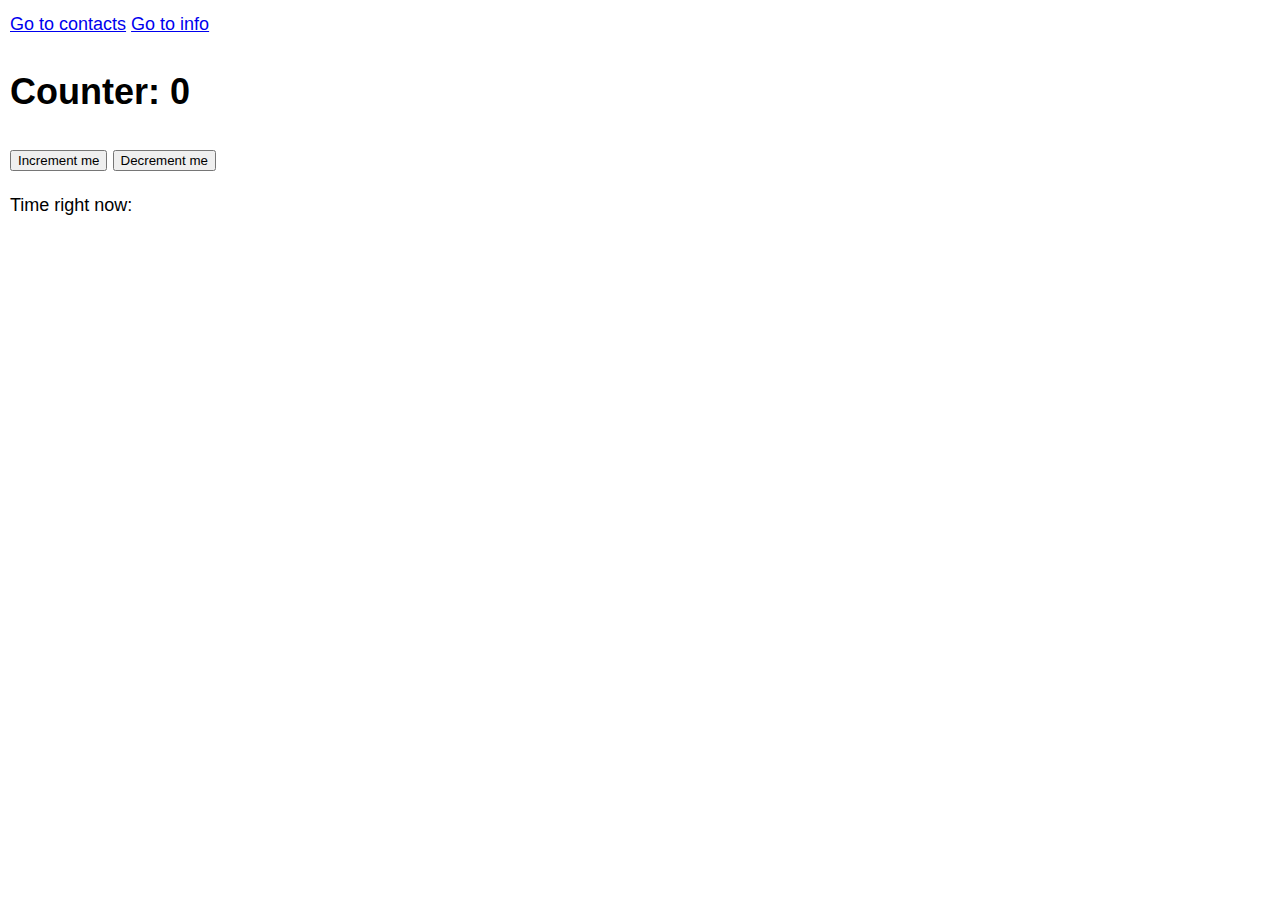
==== commit 9df6f399: "CREATED MULTIPLE WEB PAGES" ====
--- a/index.html
+++ b/index.html
@@ -6,15 +6,20 @@
 		<meta charset="UTF-8">
 		<meta name="viewport" content="width=device-width, initial-scale=1.0">
 		<link rel="stylesheet" href="/style.css" />
+		<title>HOME PAGE</title>
 	</head>
 	<body>
+
+		<a href="contact.html">Go to contacts</a>
+		<a href="info.html">Go to info</a>
+
 		<h1>Counter: <span id="counter">0</span></h1>
 
 		<button id = "increment">Increment me</button>
 		<button id = "decrement">Decrement me</button>
 
 		<ul id="list-items">
-			
+
 		</ul>
 
 		<div id="time">Time right now: <span></span></div>
